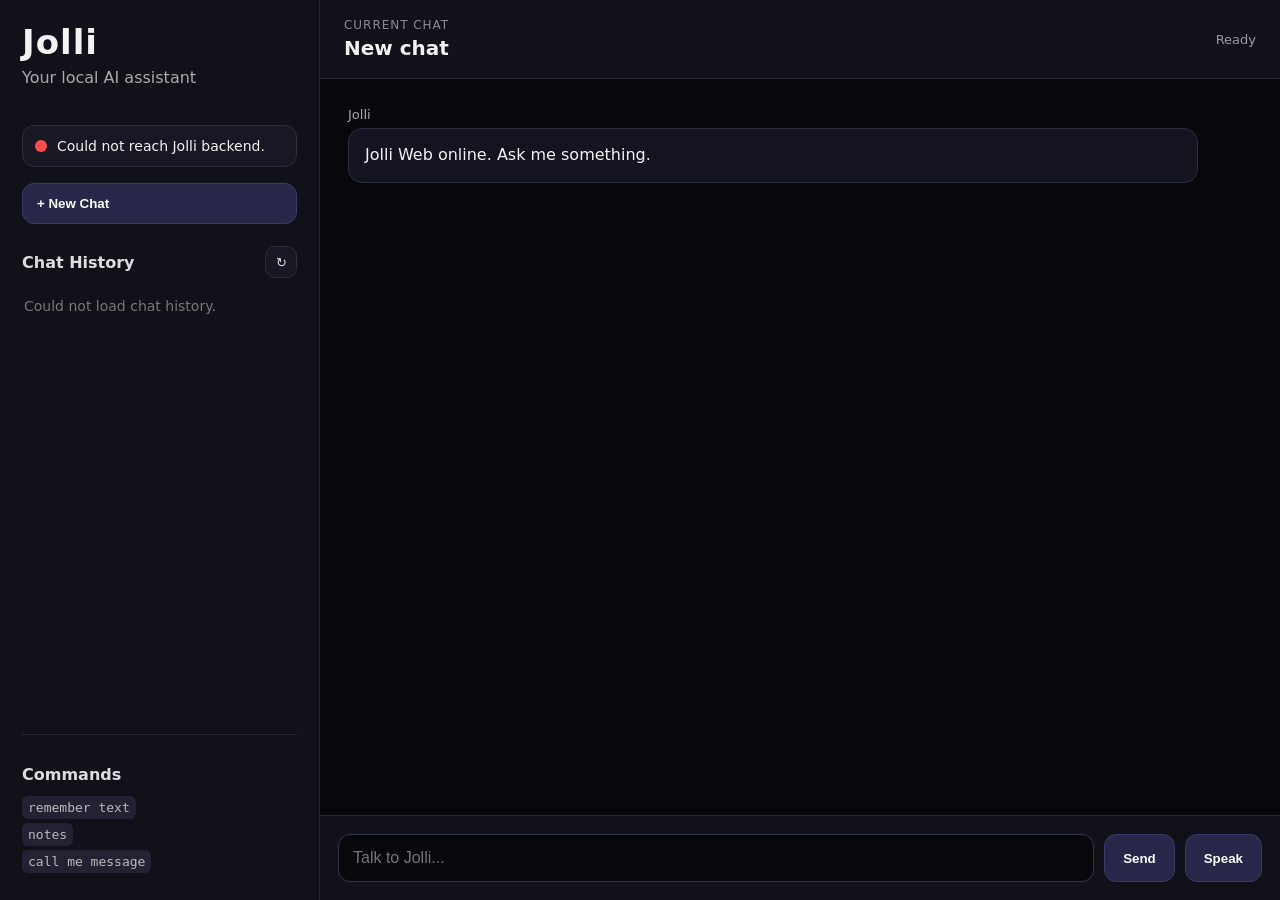
==== docs/index.html @ 36ceb31d "Move Jolli Pages frontend to docs folder" ====
<!DOCTYPE html>
<html lang="en">
<head>
    <meta charset="UTF-8">

    <title>Jolli Web</title>

    <!-- Mobile / PWA basics -->
    <meta name="viewport" content="width=device-width, initial-scale=1.0, viewport-fit=cover">
    <meta name="theme-color" content="#08080c">
    <meta name="description" content="Jolli, your personal AI assistant.">

    <!-- Android / Chromium PWA -->
    <link rel="manifest" href="./static/manifest.json">

    <!-- iOS Safari PWA support -->
    <meta name="mobile-web-app-capable" content="yes">
    <meta name="apple-mobile-web-app-title" content="Jolli">
    <meta name="apple-mobile-web-app-status-bar-style" content="black-translucent">
    <link rel="apple-touch-icon" href="./static/icons/jolli-192.png">
    <link rel="apple-touch-icon" sizes="192x192" href="./static/icons/jolli-192.png">
    <link rel="apple-touch-icon" sizes="512x512" href="./static/icons/jolli-512.png">

    <!-- Styles -->
    <link rel="stylesheet" href="./static/style.css">
</head>
<body>
    <main class="app">
        <section class="sidebar">
            <div class="brand">
                <h1>Jolli</h1>
                <p class="subtitle">Your local AI assistant</p>
            </div>

            <div class="status-box">
                <div id="status-dot" class="dot"></div>
                <span id="status-text">Checking Ollama...</span>
            </div>

            <button id="new-chat-btn" class="new-chat-btn" type="button">
                + New Chat
            </button>

            <div class="history-panel">
                <div class="history-header">
                    <h2>Chat History</h2>
                    <button id="refresh-history-btn" class="small-btn" type="button" title="Refresh history">
                        ↻
                    </button>
                </div>

                <div id="chat-history" class="chat-history">
                    <div class="history-empty">No saved chats yet.</div>
                </div>
            </div>

            <div class="commands">
                <h2>Commands</h2>
                <p><code>remember text</code></p>
                <p><code>notes</code></p>
                <p><code>call me message</code></p>
            </div>
        </section>

        <section class="chat">
            <header class="chat-header">
                <div>
                    <div class="chat-label">Current chat</div>
                    <h2 id="active-chat-title">New chat</h2>
                </div>

                <div id="save-status" class="save-status">
                    Ready
                </div>
            </header>

            <div id="messages" class="messages">
                <div class="message assistant">
                    <div class="name">Jolli</div>
                    <div class="bubble">Jolli Web online. Ask me something.</div>
                </div>
            </div>

            <form id="chat-form" class="input-bar">
                <input
                    id="message-input"
                    type="text"
                    autocomplete="off"
                    autocapitalize="sentences"
                    spellcheck="true"
                    inputmode="text"
                    placeholder="Talk to Jolli..."
                >
                <button type="submit">Send</button>
                <button type="button" id="voice-btn">Speak</button>
            </form>
        </section>
    </main>

    <!-- PWA service worker -->
    <script>
        if ("serviceWorker" in navigator) {
            window.addEventListener("load", () => {
                navigator.serviceWorker.register("./static/service-worker.js")
                    .catch((error) => {
                        console.warn("Jolli service worker registration failed:", error);
                    });
            });
        }
    </script>

    <script src="./static/config.js"></script>
    <script src="./static/app.js"></script>
</body>
</html>
---- docs/static/style.css ----
* {
    box-sizing: border-box;
}

body {
    margin: 0;
    background: #08080c;
    color: #f3f3f3;
    font-family: system-ui, -apple-system, BlinkMacSystemFont, "Segoe UI", sans-serif;
}

.app {
    display: grid;
    grid-template-columns: 320px 1fr;
    height: 100vh;
}

/* ---------------------------------------------------------
 * Sidebar
 * --------------------------------------------------------- */

.sidebar {
    display: flex;
    flex-direction: column;
    min-height: 0;
    background: #11111a;
    border-right: 1px solid #252535;
    padding: 22px;
}

.brand h1,
.sidebar h1 {
    margin: 0;
    font-size: 34px;
    letter-spacing: 1px;
}

.subtitle {
    color: #aaa;
    margin-top: 6px;
}

.status-box {
    display: flex;
    align-items: center;
    gap: 10px;
    margin-top: 22px;
    padding: 12px;
    background: #181824;
    border: 1px solid #2c2c3d;
    border-radius: 12px;
    font-size: 14px;
}

.dot {
    width: 12px;
    height: 12px;
    flex: 0 0 auto;
    border-radius: 999px;
    background: #777;
}

.dot.ok {
    background: #44d17a;
}

.dot.bad {
    background: #ff4d4d;
}

.new-chat-btn {
    width: 100%;
    margin-top: 16px;
    padding: 12px 14px;
    background: #27274a;
    color: #fff;
    border: 1px solid #3a3a66;
    border-radius: 12px;
    cursor: pointer;
    font-weight: 700;
    text-align: left;
}

.new-chat-btn:hover {
    background: #343466;
}

/* ---------------------------------------------------------
 * Chat history
 * --------------------------------------------------------- */

.history-panel {
    display: flex;
    flex-direction: column;
    min-height: 0;
    margin-top: 22px;
    flex: 1;
}

.history-header {
    display: flex;
    align-items: center;
    justify-content: space-between;
    gap: 10px;
    margin-bottom: 10px;
}

.history-header h2 {
    margin: 0;
    font-size: 16px;
    color: #ddd;
}

.small-btn {
    width: 32px;
    height: 32px;
    background: #181824;
    color: #ddd;
    border: 1px solid #2c2c3d;
    border-radius: 10px;
    cursor: pointer;
}

.small-btn:hover {
    background: #242438;
}

.chat-history {
    display: flex;
    flex-direction: column;
    gap: 8px;
    min-height: 0;
    overflow-y: auto;
    padding-right: 4px;
}

.history-empty {
    color: #777;
    font-size: 14px;
    padding: 10px 2px;
}

.history-item {
    width: 100%;
    padding: 11px 12px;
    background: #181824;
    color: #ddd;
    border: 1px solid #2c2c3d;
    border-radius: 12px;
    cursor: pointer;
    text-align: left;
}

.history-item:hover {
    background: #202033;
}

.history-item.active {
    background: #27274a;
    border-color: #55558a;
}

.history-title {
    display: block;
    color: #f3f3f3;
    font-size: 14px;
    font-weight: 650;
    overflow: hidden;
    text-overflow: ellipsis;
    white-space: nowrap;
}

.history-date {
    display: block;
    margin-top: 4px;
    color: #8f8fa3;
    font-size: 12px;
}

.commands {
    margin-top: 22px;
    padding-top: 16px;
    border-top: 1px solid #252535;
}

.commands h2 {
    font-size: 16px;
    color: #ddd;
}

.commands p {
    color: #bbb;
    margin: 8px 0;
}

code {
    background: #222233;
    padding: 4px 6px;
    border-radius: 6px;
}

/* ---------------------------------------------------------
 * Main chat area
 * --------------------------------------------------------- */

.chat {
    display: flex;
    flex-direction: column;
    min-width: 0;
    min-height: 0;
}

.chat-header {
    display: flex;
    align-items: center;
    justify-content: space-between;
    gap: 16px;
    padding: 18px 24px;
    background: #11111a;
    border-bottom: 1px solid #252535;
}

.chat-label {
    color: #88889a;
    font-size: 12px;
    text-transform: uppercase;
    letter-spacing: 0.08em;
}

.chat-header h2 {
    margin: 4px 0 0;
    font-size: 20px;
}

.save-status {
    color: #9999aa;
    font-size: 13px;
    white-space: nowrap;
}

.messages {
    flex: 1;
    min-height: 0;
    overflow-y: auto;
    padding: 28px;
}

.message {
    margin-bottom: 18px;
}

.name {
    font-size: 13px;
    color: #aaa;
    margin-bottom: 6px;
}

.bubble {
    max-width: 850px;
    white-space: pre-wrap;
    line-height: 1.55;
    padding: 14px 16px;
    border-radius: 14px;
    border: 1px solid #2c2c3d;
}

.user .bubble {
    margin-left: auto;
    background: #20203a;
}

.user .name {
    text-align: right;
}

.assistant .bubble {
    background: #141421;
}

.input-bar {
    display: flex;
    gap: 10px;
    padding: 18px;
    background: #11111a;
    border-top: 1px solid #252535;
}

.input-bar input {
    flex: 1;
    min-width: 0;
    padding: 14px;
    background: #08080c;
    color: #f3f3f3;
    border: 1px solid #333348;
    border-radius: 12px;
    outline: none;
    font-size: 16px;
}

.input-bar input:focus {
    border-color: #6666aa;
}

.input-bar button {
    padding: 0 18px;
    background: #27274a;
    color: #fff;
    border: 1px solid #3a3a66;
    border-radius: 12px;
    cursor: pointer;
    font-weight: 600;
}

.input-bar button:hover {
    background: #343466;
}

.input-bar button:disabled,
.input-bar input:disabled {
    opacity: 0.6;
    cursor: not-allowed;
}

/* ---------------------------------------------------------
 * Typing animation
 * --------------------------------------------------------- */

.typing-bubble {
    min-width: 72px;
}

.typing-dots {
    display: inline-flex;
    align-items: center;
    gap: 5px;
    height: 18px;
}

.typing-dots span {
    width: 7px;
    height: 7px;
    border-radius: 999px;
    background: #aaa;
    display: inline-block;
    animation: jolliTypingDot 1.2s infinite ease-in-out;
}

.typing-dots span:nth-child(2) {
    animation-delay: 0.15s;
}

.typing-dots span:nth-child(3) {
    animation-delay: 0.3s;
}

@keyframes jolliTypingDot {
    0%, 80%, 100% {
        opacity: 0.3;
        transform: translateY(0);
    }

    40% {
        opacity: 1;
        transform: translateY(-5px);
    }
}

/* ---------------------------------------------------------
 * Scrollbars
 * --------------------------------------------------------- */

.messages::-webkit-scrollbar,
.chat-history::-webkit-scrollbar {
    width: 8px;
}

.messages::-webkit-scrollbar-track,
.chat-history::-webkit-scrollbar-track {
    background: transparent;
}

.messages::-webkit-scrollbar-thumb,
.chat-history::-webkit-scrollbar-thumb {
    background: #2d2d44;
    border-radius: 999px;
}

/* ---------------------------------------------------------
 * Mobile / PWA
 * --------------------------------------------------------- */

@media (max-width: 900px) {
    .app {
        grid-template-columns: 1fr;
        height: 100dvh;
    }

    .sidebar {
        display: none;
    }

    .chat {
        height: 100dvh;
    }

    .chat-header {
        padding: 14px 16px;
    }

    .chat-header h2 {
        font-size: 17px;
    }

    .save-status {
        display: none;
    }

    .messages {
        padding: 16px;
    }

    .bubble {
        max-width: 100%;
        font-size: 15px;
    }

    .input-bar {
        padding: 10px;
        gap: 8px;
    }

    .input-bar input {
        font-size: 16px;
        padding: 13px;
    }

    .input-bar button {
        padding: 0 12px;
    }
}
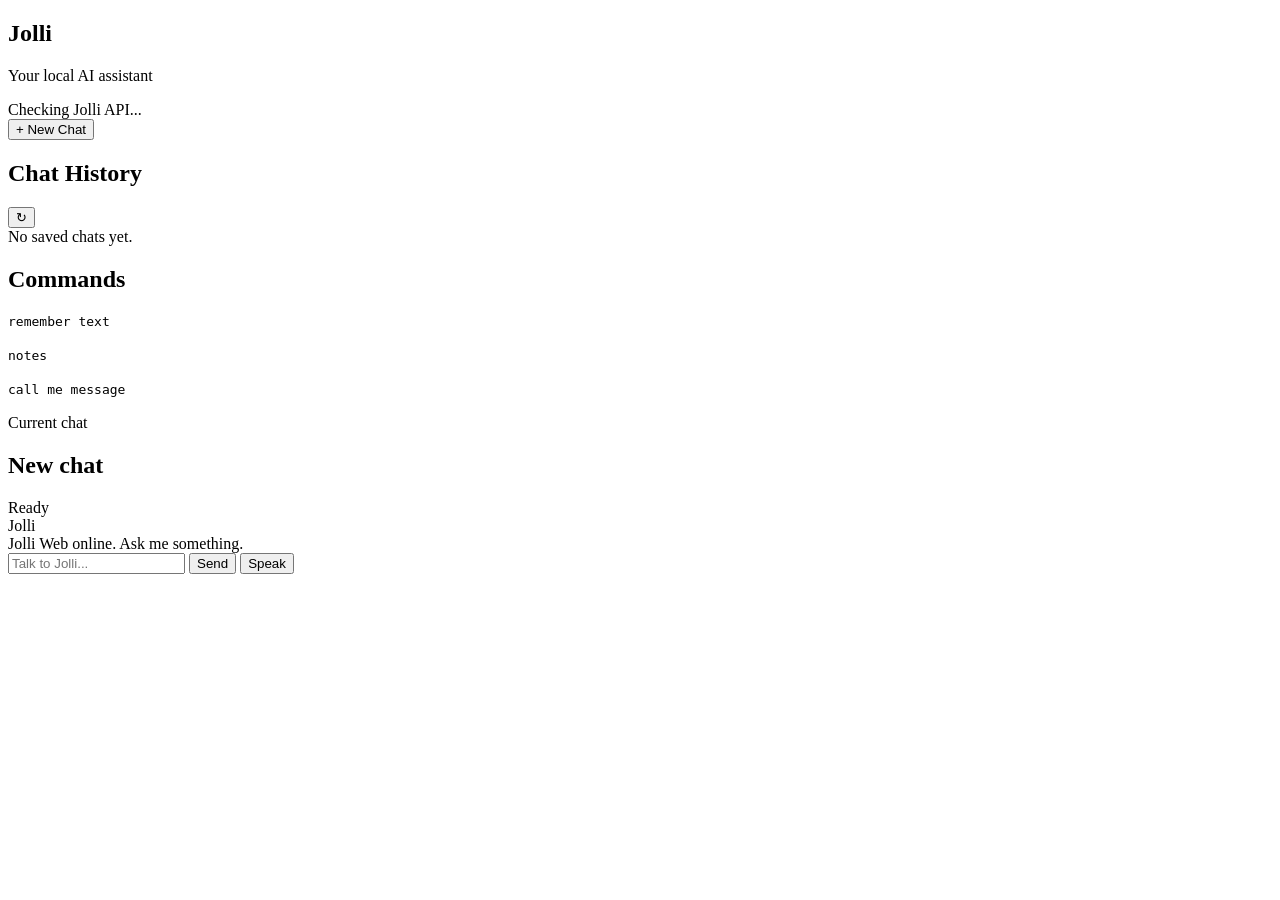
==== commit 086f8311: "Update index.html" ====
--- a/docs/index.html
+++ b/docs/index.html
@@ -11,30 +11,36 @@
     <meta name="description" content="Jolli, your personal AI assistant.">
 
     <!-- Android / Chromium PWA -->
-    <link rel="manifest" href="./static/manifest.json">
+    <link rel="manifest" href="/static/manifest.json">
 
     <!-- iOS Safari PWA support -->
     <meta name="mobile-web-app-capable" content="yes">
+    <meta name="apple-mobile-web-app-capable" content="yes">
     <meta name="apple-mobile-web-app-title" content="Jolli">
     <meta name="apple-mobile-web-app-status-bar-style" content="black-translucent">
-    <link rel="apple-touch-icon" href="./static/icons/jolli-192.png">
-    <link rel="apple-touch-icon" sizes="192x192" href="./static/icons/jolli-192.png">
-    <link rel="apple-touch-icon" sizes="512x512" href="./static/icons/jolli-512.png">
+
+    <link rel="apple-touch-icon" href="/static/icons/jolli-192.png">
+    <link rel="apple-touch-icon" sizes="192x192" href="/static/icons/jolli-192.png">
+    <link rel="apple-touch-icon" sizes="512x512" href="/static/icons/jolli-512.png">
 
     <!-- Styles -->
-    <link rel="stylesheet" href="./static/style.css">
+    <link rel="stylesheet" href="/static/style.css">
+
+    <!-- Runtime API config + app logic -->
+    <script src="/static/config.js" defer></script>
+    <script src="/static/app.js" defer></script>
 </head>
 <body>
     <main class="app">
-        <section class="sidebar">
+        <section class="sidebar" aria-label="Jolli sidebar">
             <div class="brand">
                 <h1>Jolli</h1>
                 <p class="subtitle">Your local AI assistant</p>
             </div>
 
-            <div class="status-box">
+            <div class="status-box" aria-live="polite">
                 <div id="status-dot" class="dot"></div>
-                <span id="status-text">Checking Ollama...</span>
+                <span id="status-text">Checking Jolli API...</span>
             </div>
 
             <button id="new-chat-btn" class="new-chat-btn" type="button">
@@ -62,19 +68,19 @@
             </div>
         </section>
 
-        <section class="chat">
+        <section class="chat" aria-label="Jolli chat">
             <header class="chat-header">
                 <div>
                     <div class="chat-label">Current chat</div>
                     <h2 id="active-chat-title">New chat</h2>
                 </div>
 
-                <div id="save-status" class="save-status">
+                <div id="save-status" class="save-status" aria-live="polite">
                     Ready
                 </div>
             </header>
 
-            <div id="messages" class="messages">
+            <div id="messages" class="messages" aria-live="polite">
                 <div class="message assistant">
                     <div class="name">Jolli</div>
                     <div class="bubble">Jolli Web online. Ask me something.</div>
@@ -90,9 +96,16 @@
                     spellcheck="true"
                     inputmode="text"
                     placeholder="Talk to Jolli..."
+                    required
                 >
-                <button type="submit">Send</button>
-                <button type="button" id="voice-btn">Speak</button>
+
+                <button type="submit" id="send-btn">
+                    Send
+                </button>
+
+                <button type="button" id="voice-btn">
+                    Speak
+                </button>
             </form>
         </section>
     </main>
@@ -101,15 +114,12 @@
     <script>
         if ("serviceWorker" in navigator) {
             window.addEventListener("load", () => {
-                navigator.serviceWorker.register("./static/service-worker.js")
+                navigator.serviceWorker.register("/static/service-worker.js")
                     .catch((error) => {
                         console.warn("Jolli service worker registration failed:", error);
                     });
             });
         }
     </script>
-
-    <script src="./static/config.js"></script>
-    <script src="./static/app.js"></script>
 </body>
 </html>
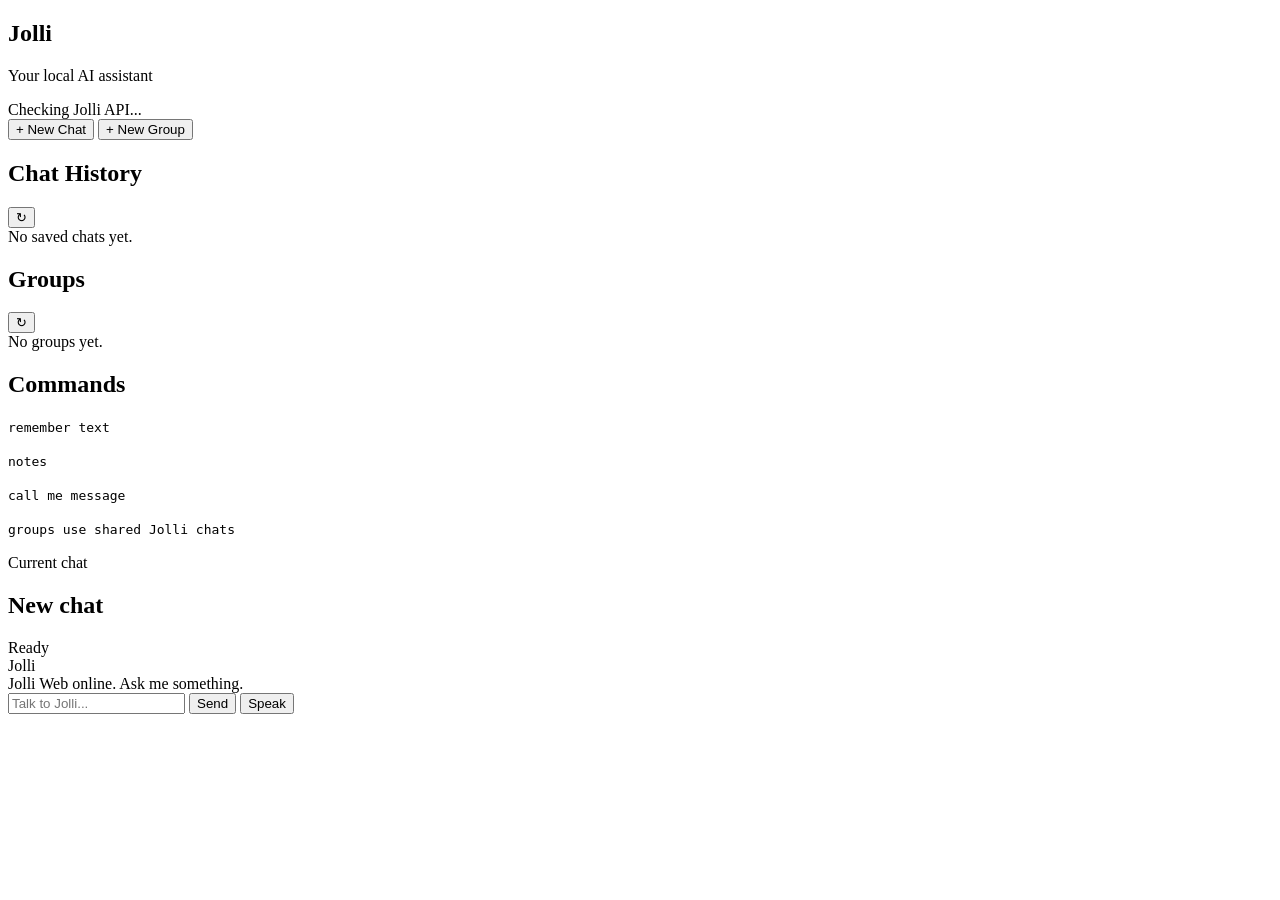
==== commit 23a95875: "Update index.html" ====
--- a/docs/index.html
+++ b/docs/index.html
@@ -47,10 +47,14 @@
                 + New Chat
             </button>
 
+            <button id="new-group-btn" class="new-chat-btn" type="button">
+                + New Group
+            </button>
+
             <div class="history-panel">
                 <div class="history-header">
                     <h2>Chat History</h2>
-                    <button id="refresh-history-btn" class="small-btn" type="button" title="Refresh history">
+                    <button id="refresh-history-btn" class="small-btn" type="button" title="Refresh chat history">
                         ↻
                     </button>
                 </div>
@@ -60,18 +64,32 @@
                 </div>
             </div>
 
+            <div class="history-panel groups-panel">
+                <div class="history-header">
+                    <h2>Groups</h2>
+                    <button id="refresh-groups-btn" class="small-btn" type="button" title="Refresh groups">
+                        ↻
+                    </button>
+                </div>
+
+                <div id="group-history" class="chat-history group-history">
+                    <div class="history-empty">No groups yet.</div>
+                </div>
+            </div>
+
             <div class="commands">
                 <h2>Commands</h2>
                 <p><code>remember text</code></p>
                 <p><code>notes</code></p>
                 <p><code>call me message</code></p>
+                <p><code>groups use shared Jolli chats</code></p>
             </div>
         </section>
 
         <section class="chat" aria-label="Jolli chat">
             <header class="chat-header">
                 <div>
-                    <div class="chat-label">Current chat</div>
+                    <div class="chat-label" id="chat-mode-label">Current chat</div>
                     <h2 id="active-chat-title">New chat</h2>
                 </div>
 
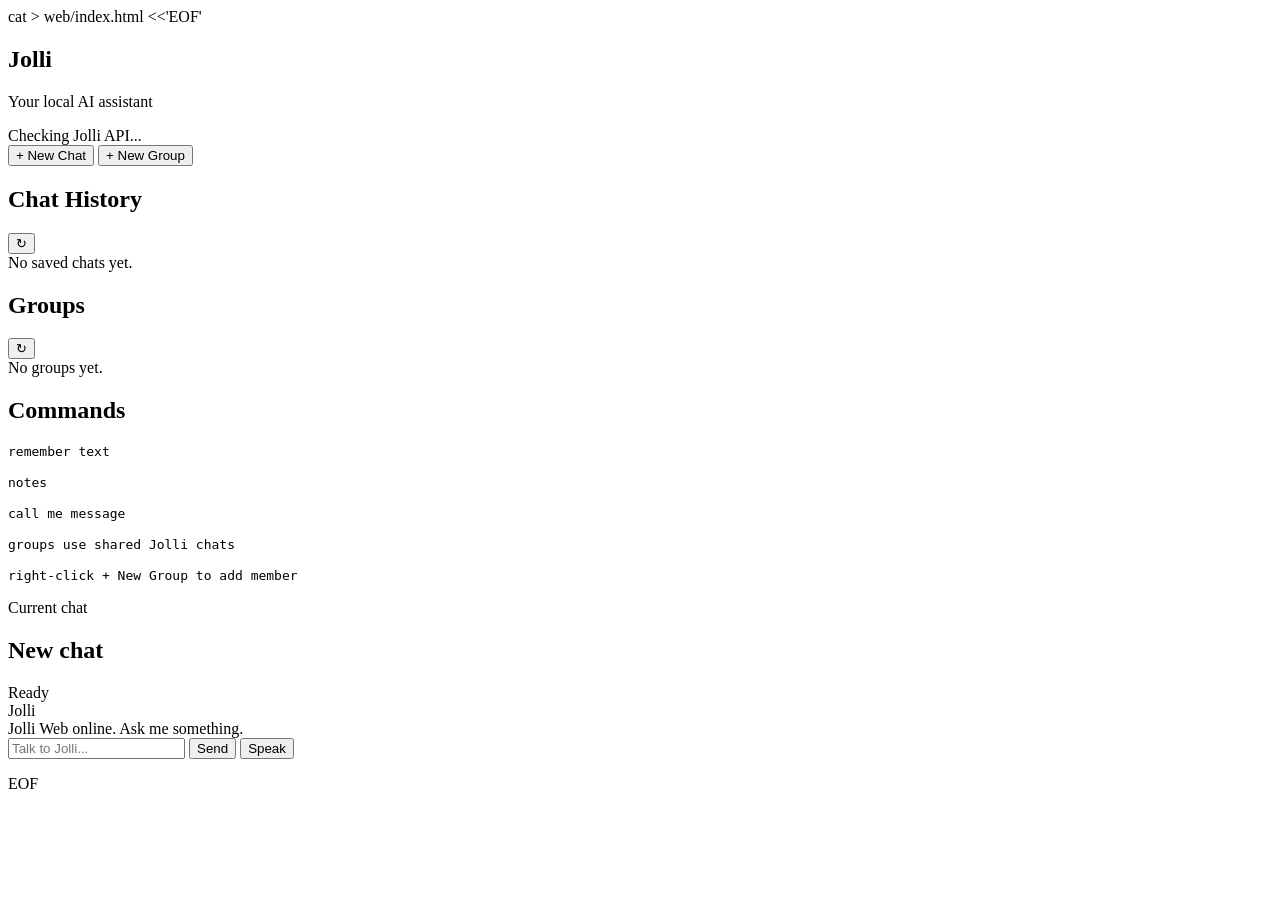
==== commit 9316906c: "Update index.html" ====
--- a/docs/index.html
+++ b/docs/index.html
@@ -1,3 +1,4 @@
+cat > web/index.html <<'EOF'
 <!DOCTYPE html>
 <html lang="en">
 <head>
@@ -24,11 +25,11 @@
     <link rel="apple-touch-icon" sizes="512x512" href="/static/icons/jolli-512.png">
 
     <!-- Styles -->
-    <link rel="stylesheet" href="/static/style.css">
+    <link rel="stylesheet" href="/static/style.css?v=group-debug-1">
 
     <!-- Runtime API config + app logic -->
-    <script src="/static/config.js" defer></script>
-    <script src="/static/app.js" defer></script>
+    <script src="/static/config.js?v=group-debug-1" defer></script>
+    <script src="/static/app.js?v=group-debug-1" defer></script>
 </head>
 <body>
     <main class="app">
@@ -83,6 +84,7 @@
                 <p><code>notes</code></p>
                 <p><code>call me message</code></p>
                 <p><code>groups use shared Jolli chats</code></p>
+                <p><code>right-click + New Group to add member</code></p>
             </div>
         </section>
 
@@ -128,7 +130,18 @@
         </section>
     </main>
 
-    <!-- PWA service worker -->
+    <!-- Debug check -->
+    <script>
+        window.addEventListener("DOMContentLoaded", () => {
+            console.log("Jolli index.html loaded");
+            console.log("new-group-btn exists:", !!document.getElementById("new-group-btn"));
+            console.log("group-history exists:", !!document.getElementById("group-history"));
+            console.log("refresh-groups-btn exists:", !!document.getElementById("refresh-groups-btn"));
+        });
+    </script>
+
+    <!-- Service worker disabled during development to avoid cached old app.js -->
+    <!--
     <script>
         if ("serviceWorker" in navigator) {
             window.addEventListener("load", () => {
@@ -139,5 +152,7 @@
             });
         }
     </script>
+    -->
 </body>
 </html>
+EOF
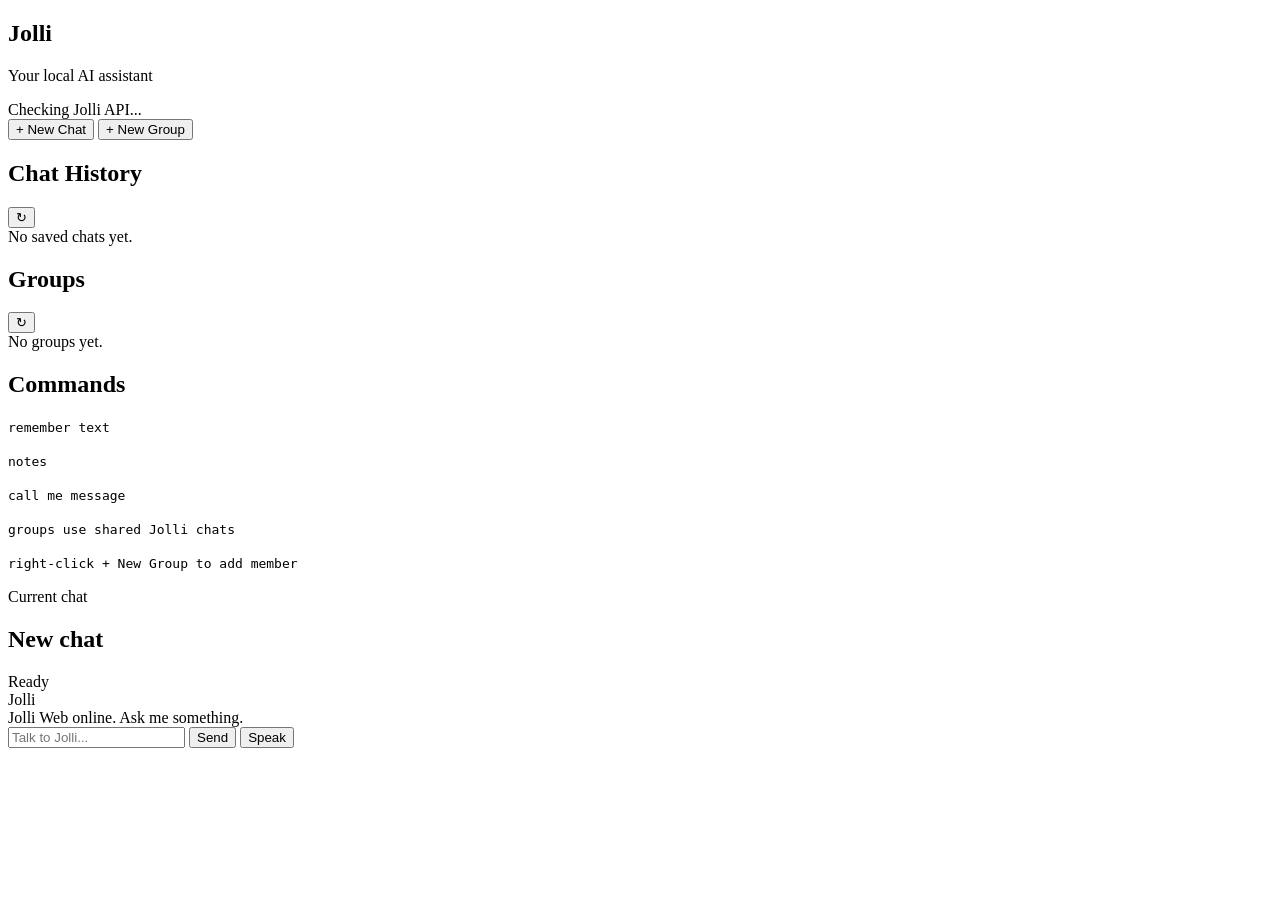
==== commit 7f3576a5: "Update index.html" ====
--- a/docs/index.html
+++ b/docs/index.html
@@ -1,4 +1,4 @@
-cat > web/index.html <<'EOF'
+
 <!DOCTYPE html>
 <html lang="en">
 <head>
@@ -155,4 +155,3 @@
     -->
 </body>
 </html>
-EOF
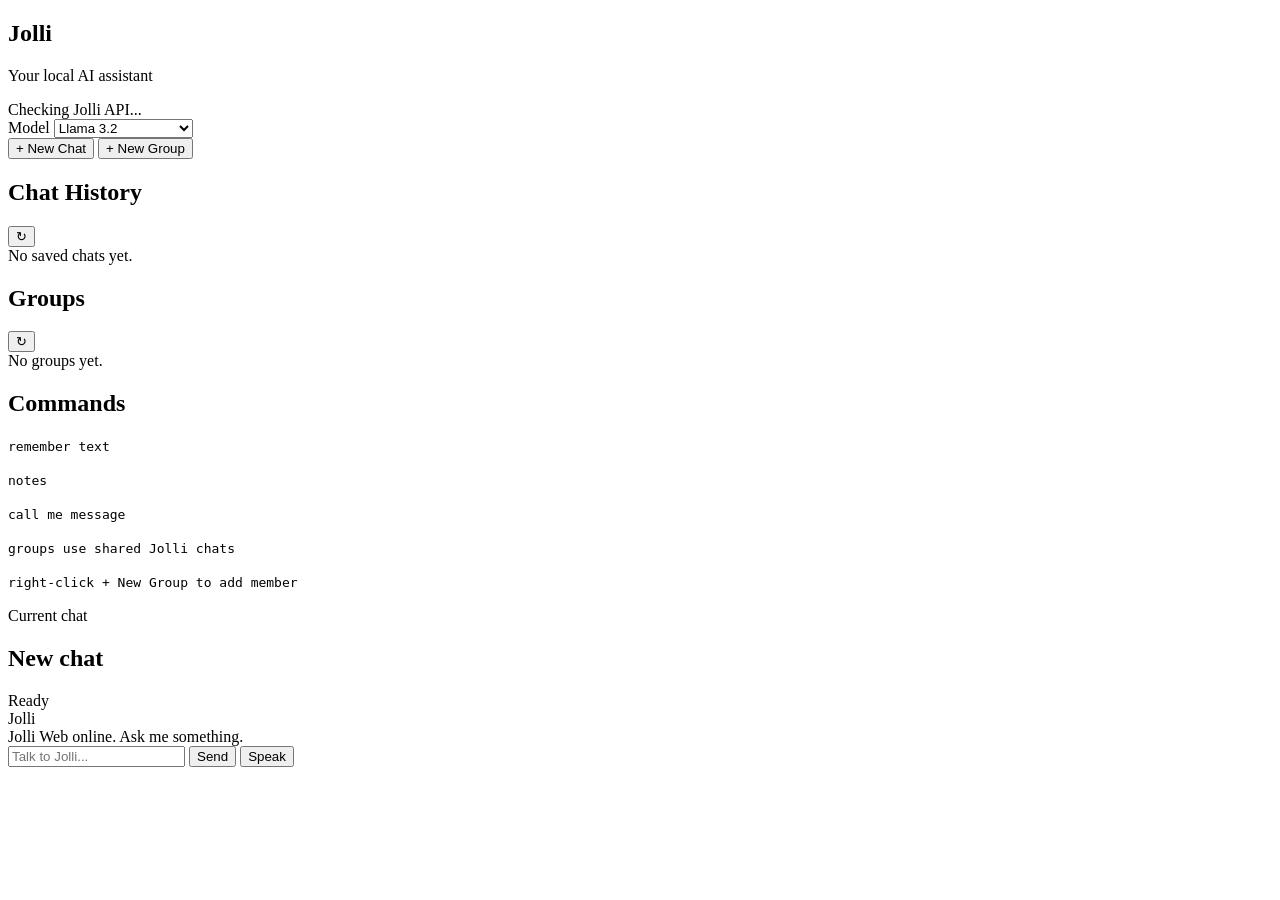
==== commit 15e02477: "Update index.html" ====
--- a/docs/index.html
+++ b/docs/index.html
@@ -1,4 +1,3 @@
-
 <!DOCTYPE html>
 <html lang="en">
 <head>
@@ -6,15 +5,12 @@
 
     <title>Jolli Web</title>
 
-    <!-- Mobile / PWA basics -->
     <meta name="viewport" content="width=device-width, initial-scale=1.0, viewport-fit=cover">
     <meta name="theme-color" content="#08080c">
     <meta name="description" content="Jolli, your personal AI assistant.">
 
-    <!-- Android / Chromium PWA -->
     <link rel="manifest" href="/static/manifest.json">
 
-    <!-- iOS Safari PWA support -->
     <meta name="mobile-web-app-capable" content="yes">
     <meta name="apple-mobile-web-app-capable" content="yes">
     <meta name="apple-mobile-web-app-title" content="Jolli">
@@ -24,13 +20,12 @@
     <link rel="apple-touch-icon" sizes="192x192" href="/static/icons/jolli-192.png">
     <link rel="apple-touch-icon" sizes="512x512" href="/static/icons/jolli-512.png">
 
-    <!-- Styles -->
-    <link rel="stylesheet" href="/static/style.css?v=group-debug-1">
+    <link rel="stylesheet" href="/static/style.css?v=model-selector-1">
 
-    <!-- Runtime API config + app logic -->
-    <script src="/static/config.js?v=group-debug-1" defer></script>
-    <script src="/static/app.js?v=group-debug-1" defer></script>
+    <script src="/static/config.js?v=model-selector-1" defer></script>
+    <script src="/static/app.js?v=model-selector-1" defer></script>
 </head>
+
 <body>
     <main class="app">
         <section class="sidebar" aria-label="Jolli sidebar">
@@ -42,6 +37,17 @@
             <div class="status-box" aria-live="polite">
                 <div id="status-dot" class="dot"></div>
                 <span id="status-text">Checking Jolli API...</span>
+            </div>
+
+            <div class="model-panel">
+                <label for="model-selector">Model</label>
+
+                <select id="model-selector" class="model-selector">
+                    <option value="llama3.2">Llama 3.2</option>
+                    <option value="qwen3:8b">Qwen3 8B Thinking</option>
+                    <option value="llama3.1:8b">Llama 3.1 8B</option>
+                    <option value="deepseek-r1:8b">DeepSeek R1 8B</option>
+                </select>
             </div>
 
             <button id="new-chat-btn" class="new-chat-btn" type="button">
@@ -130,28 +136,14 @@
         </section>
     </main>
 
-    <!-- Debug check -->
     <script>
         window.addEventListener("DOMContentLoaded", () => {
             console.log("Jolli index.html loaded");
+            console.log("model-selector exists:", !!document.getElementById("model-selector"));
             console.log("new-group-btn exists:", !!document.getElementById("new-group-btn"));
             console.log("group-history exists:", !!document.getElementById("group-history"));
             console.log("refresh-groups-btn exists:", !!document.getElementById("refresh-groups-btn"));
         });
     </script>
-
-    <!-- Service worker disabled during development to avoid cached old app.js -->
-    <!--
-    <script>
-        if ("serviceWorker" in navigator) {
-            window.addEventListener("load", () => {
-                navigator.serviceWorker.register("/static/service-worker.js")
-                    .catch((error) => {
-                        console.warn("Jolli service worker registration failed:", error);
-                    });
-            });
-        }
-    </script>
-    -->
 </body>
 </html>
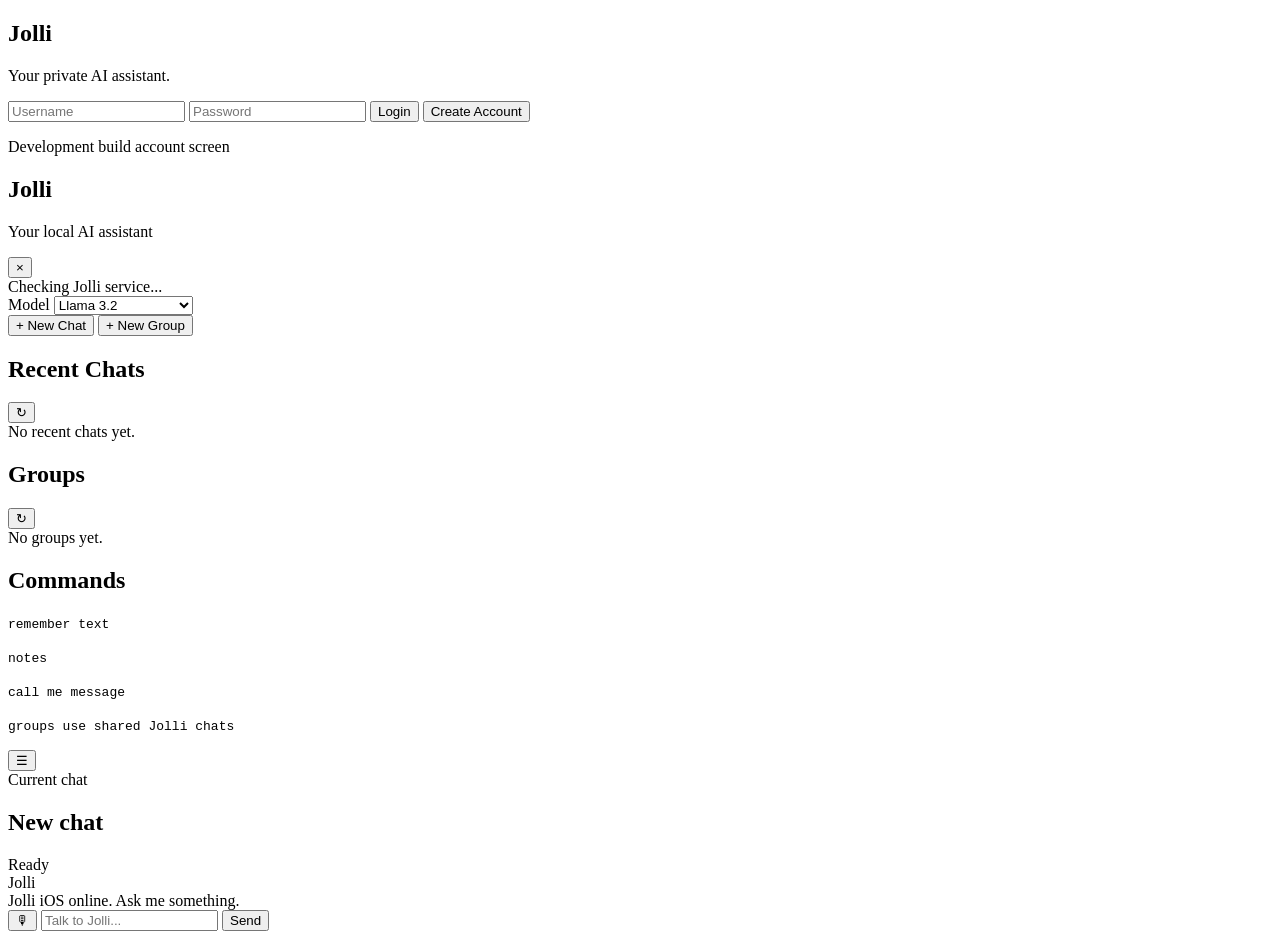
==== commit b3b5fd2b: "Update index.html" ====
--- a/docs/index.html
+++ b/docs/index.html
@@ -3,40 +3,60 @@
 <head>
     <meta charset="UTF-8">
 
-    <title>Jolli Web</title>
+    <title>Jolli iOS</title>
 
     <meta name="viewport" content="width=device-width, initial-scale=1.0, viewport-fit=cover">
     <meta name="theme-color" content="#08080c">
     <meta name="description" content="Jolli, your personal AI assistant.">
-
-    <link rel="manifest" href="/static/manifest.json">
 
     <meta name="mobile-web-app-capable" content="yes">
     <meta name="apple-mobile-web-app-capable" content="yes">
     <meta name="apple-mobile-web-app-title" content="Jolli">
     <meta name="apple-mobile-web-app-status-bar-style" content="black-translucent">
 
-    <link rel="apple-touch-icon" href="/static/icons/jolli-192.png">
-    <link rel="apple-touch-icon" sizes="192x192" href="/static/icons/jolli-192.png">
-    <link rel="apple-touch-icon" sizes="512x512" href="/static/icons/jolli-512.png">
+    <link rel="stylesheet" href="./style.css">
 
-    <link rel="stylesheet" href="/static/style.css?v=model-selector-1">
-
-    <script src="/static/config.js?v=model-selector-1" defer></script>
-    <script src="/static/app.js?v=model-selector-1" defer></script>
+    <script src="./config.js" defer></script>
+    <script src="./app.js" defer></script>
 </head>
 
 <body>
-    <main class="app">
-        <section class="sidebar" aria-label="Jolli sidebar">
-            <div class="brand">
-                <h1>Jolli</h1>
-                <p class="subtitle">Your local AI assistant</p>
+    <section id="auth-screen" class="auth-screen">
+        <div class="auth-card">
+            <div class="jolli-orb"></div>
+
+            <h1>Jolli</h1>
+            <p>Your private AI assistant.</p>
+
+            <input id="login-username" type="text" placeholder="Username">
+            <input id="login-password" type="password" placeholder="Password">
+
+            <button id="login-btn" type="button">Login</button>
+            <button id="create-account-btn" class="ghost-btn" type="button">Create Account</button>
+
+            <p id="auth-message" class="auth-message" style="display:none;"></p>
+            <p class="auth-note">Development build account screen</p>
+        </div>
+    </section>
+
+    <main id="app" class="app hidden">
+        <div id="sidebar-overlay" class="sidebar-overlay"></div>
+
+        <section id="mobile-sidebar" class="sidebar" aria-label="Jolli sidebar">
+            <div class="sidebar-top">
+                <div class="brand">
+                    <h1>Jolli</h1>
+                    <p class="subtitle">Your local AI assistant</p>
+                </div>
+
+                <button id="close-sidebar-btn" class="small-btn" type="button">
+                    ×
+                </button>
             </div>
 
             <div class="status-box" aria-live="polite">
                 <div id="status-dot" class="dot"></div>
-                <span id="status-text">Checking Jolli API...</span>
+                <span id="status-text">Checking Jolli service...</span>
             </div>
 
             <div class="model-panel">
@@ -60,14 +80,14 @@
 
             <div class="history-panel">
                 <div class="history-header">
-                    <h2>Chat History</h2>
-                    <button id="refresh-history-btn" class="small-btn" type="button" title="Refresh chat history">
+                    <h2>Recent Chats</h2>
+                    <button id="refresh-history-btn" class="small-btn" type="button" title="Refresh recent chats">
                         ↻
                     </button>
                 </div>
 
                 <div id="chat-history" class="chat-history">
-                    <div class="history-empty">No saved chats yet.</div>
+                    <div class="history-empty">No recent chats yet.</div>
                 </div>
             </div>
 
@@ -90,13 +110,16 @@
                 <p><code>notes</code></p>
                 <p><code>call me message</code></p>
                 <p><code>groups use shared Jolli chats</code></p>
-                <p><code>right-click + New Group to add member</code></p>
             </div>
         </section>
 
         <section class="chat" aria-label="Jolli chat">
             <header class="chat-header">
-                <div>
+                <button id="open-sidebar-btn" class="small-btn menu-btn" type="button">
+                    ☰
+                </button>
+
+                <div class="chat-title-wrap">
                     <div class="chat-label" id="chat-mode-label">Current chat</div>
                     <h2 id="active-chat-title">New chat</h2>
                 </div>
@@ -109,11 +132,15 @@
             <div id="messages" class="messages" aria-live="polite">
                 <div class="message assistant">
                     <div class="name">Jolli</div>
-                    <div class="bubble">Jolli Web online. Ask me something.</div>
+                    <div class="bubble">Jolli iOS online. Ask me something.</div>
                 </div>
             </div>
 
             <form id="chat-form" class="input-bar">
+                <button type="button" id="voice-btn">
+                    🎙
+                </button>
+
                 <input
                     id="message-input"
                     type="text"
@@ -128,17 +155,13 @@
                 <button type="submit" id="send-btn">
                     Send
                 </button>
-
-                <button type="button" id="voice-btn">
-                    Speak
-                </button>
             </form>
         </section>
     </main>
 
     <script>
         window.addEventListener("DOMContentLoaded", () => {
-            console.log("Jolli index.html loaded");
+            console.log("Jolli iOS index.html loaded");
             console.log("model-selector exists:", !!document.getElementById("model-selector"));
             console.log("new-group-btn exists:", !!document.getElementById("new-group-btn"));
             console.log("group-history exists:", !!document.getElementById("group-history"));
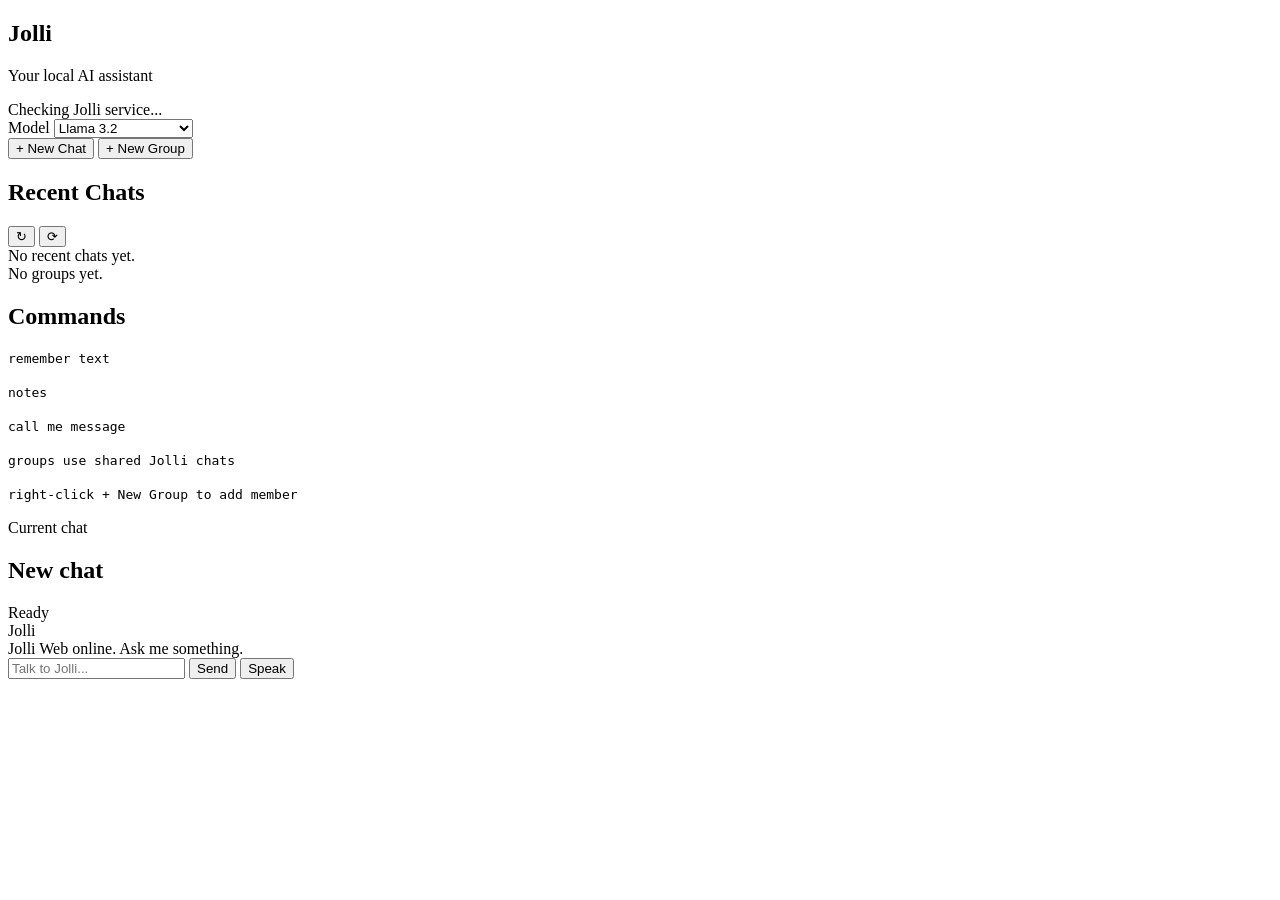
==== commit 2393fa7a: "Update index.html" ====
--- a/docs/index.html
+++ b/docs/index.html
@@ -3,55 +3,35 @@
 <head>
     <meta charset="UTF-8">
 
-    <title>Jolli iOS</title>
+    <title>Jolli Web</title>
 
     <meta name="viewport" content="width=device-width, initial-scale=1.0, viewport-fit=cover">
     <meta name="theme-color" content="#08080c">
     <meta name="description" content="Jolli, your personal AI assistant.">
+
+    <link rel="manifest" href="/static/manifest.json">
 
     <meta name="mobile-web-app-capable" content="yes">
     <meta name="apple-mobile-web-app-capable" content="yes">
     <meta name="apple-mobile-web-app-title" content="Jolli">
     <meta name="apple-mobile-web-app-status-bar-style" content="black-translucent">
 
-    <link rel="stylesheet" href="./style.css">
+    <link rel="apple-touch-icon" href="/static/icons/jolli-192.png">
+    <link rel="apple-touch-icon" sizes="192x192" href="/static/icons/jolli-192.png">
+    <link rel="apple-touch-icon" sizes="512x512" href="/static/icons/jolli-512.png">
 
-    <script src="./config.js" defer></script>
-    <script src="./app.js" defer></script>
+    <link rel="stylesheet" href="/static/style.css?v=recent-chats-1">
+
+    <script src="/static/config.js?v=recent-chats-1" defer></script>
+    <script src="/static/app.js?v=recent-chats-1" defer></script>
 </head>
 
 <body>
-    <section id="auth-screen" class="auth-screen">
-        <div class="auth-card">
-            <div class="jolli-orb"></div>
-
-            <h1>Jolli</h1>
-            <p>Your private AI assistant.</p>
-
-            <input id="login-username" type="text" placeholder="Username">
-            <input id="login-password" type="password" placeholder="Password">
-
-            <button id="login-btn" type="button">Login</button>
-            <button id="create-account-btn" class="ghost-btn" type="button">Create Account</button>
-
-            <p id="auth-message" class="auth-message" style="display:none;"></p>
-            <p class="auth-note">Development build account screen</p>
-        </div>
-    </section>
-
-    <main id="app" class="app hidden">
-        <div id="sidebar-overlay" class="sidebar-overlay"></div>
-
-        <section id="mobile-sidebar" class="sidebar" aria-label="Jolli sidebar">
-            <div class="sidebar-top">
-                <div class="brand">
-                    <h1>Jolli</h1>
-                    <p class="subtitle">Your local AI assistant</p>
-                </div>
-
-                <button id="close-sidebar-btn" class="small-btn" type="button">
-                    ×
-                </button>
+    <main class="app">
+        <section class="sidebar" aria-label="Jolli sidebar">
+            <div class="brand">
+                <h1>Jolli</h1>
+                <p class="subtitle">Your local AI assistant</p>
             </div>
 
             <div class="status-box" aria-live="polite">
@@ -78,28 +58,26 @@
                 + New Group
             </button>
 
-            <div class="history-panel">
+            <div class="history-panel recent-panel">
                 <div class="history-header">
                     <h2>Recent Chats</h2>
-                    <button id="refresh-history-btn" class="small-btn" type="button" title="Refresh recent chats">
-                        ↻
-                    </button>
+
+                    <div class="history-actions">
+                        <button id="refresh-history-btn" class="small-btn" type="button" title="Refresh recent chats">
+                            ↻
+                        </button>
+
+                        <button id="refresh-groups-btn" class="small-btn" type="button" title="Refresh groups">
+                            ⟳
+                        </button>
+                    </div>
                 </div>
 
                 <div id="chat-history" class="chat-history">
                     <div class="history-empty">No recent chats yet.</div>
                 </div>
-            </div>
 
-            <div class="history-panel groups-panel">
-                <div class="history-header">
-                    <h2>Groups</h2>
-                    <button id="refresh-groups-btn" class="small-btn" type="button" title="Refresh groups">
-                        ↻
-                    </button>
-                </div>
-
-                <div id="group-history" class="chat-history group-history">
+                <div id="group-history" class="chat-history group-history merged-groups">
                     <div class="history-empty">No groups yet.</div>
                 </div>
             </div>
@@ -110,16 +88,13 @@
                 <p><code>notes</code></p>
                 <p><code>call me message</code></p>
                 <p><code>groups use shared Jolli chats</code></p>
+                <p><code>right-click + New Group to add member</code></p>
             </div>
         </section>
 
         <section class="chat" aria-label="Jolli chat">
             <header class="chat-header">
-                <button id="open-sidebar-btn" class="small-btn menu-btn" type="button">
-                    ☰
-                </button>
-
-                <div class="chat-title-wrap">
+                <div>
                     <div class="chat-label" id="chat-mode-label">Current chat</div>
                     <h2 id="active-chat-title">New chat</h2>
                 </div>
@@ -132,15 +107,11 @@
             <div id="messages" class="messages" aria-live="polite">
                 <div class="message assistant">
                     <div class="name">Jolli</div>
-                    <div class="bubble">Jolli iOS online. Ask me something.</div>
+                    <div class="bubble">Jolli Web online. Ask me something.</div>
                 </div>
             </div>
 
             <form id="chat-form" class="input-bar">
-                <button type="button" id="voice-btn">
-                    🎙
-                </button>
-
                 <input
                     id="message-input"
                     type="text"
@@ -155,16 +126,21 @@
                 <button type="submit" id="send-btn">
                     Send
                 </button>
+
+                <button type="button" id="voice-btn">
+                    Speak
+                </button>
             </form>
         </section>
     </main>
 
     <script>
         window.addEventListener("DOMContentLoaded", () => {
-            console.log("Jolli iOS index.html loaded");
+            console.log("Jolli Web index.html loaded");
             console.log("model-selector exists:", !!document.getElementById("model-selector"));
-            console.log("new-group-btn exists:", !!document.getElementById("new-group-btn"));
+            console.log("chat-history exists:", !!document.getElementById("chat-history"));
             console.log("group-history exists:", !!document.getElementById("group-history"));
+            console.log("refresh-history-btn exists:", !!document.getElementById("refresh-history-btn"));
             console.log("refresh-groups-btn exists:", !!document.getElementById("refresh-groups-btn"));
         });
     </script>
